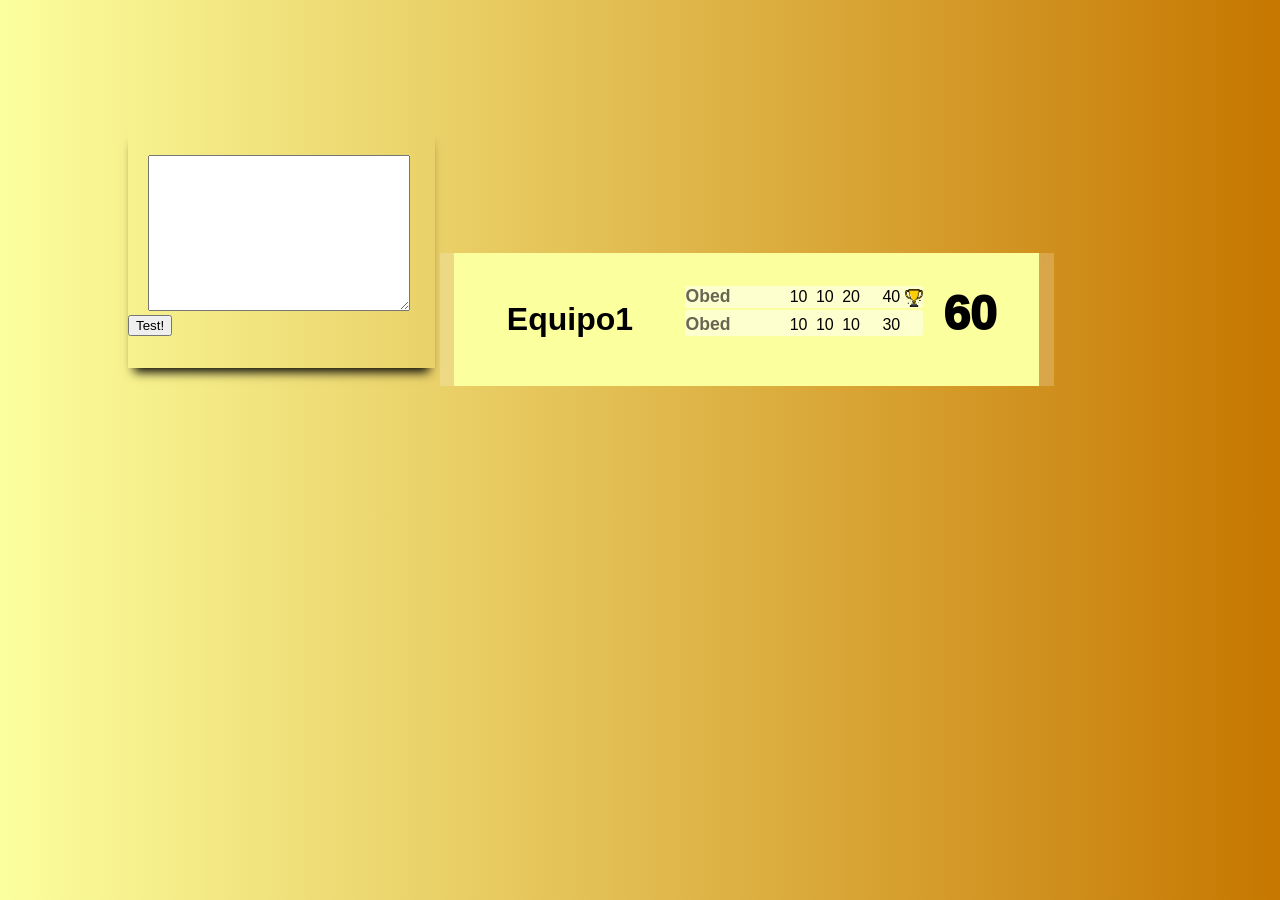
==== index.html @ 94b868c8 "ok" ====
<!DOCTYPE html>
<html lang="es">
<head>
    <meta charset="UTF-8">
    <meta http-equiv="X-UA-Compatible" content="IE=edge">
    <meta name="viewport" content="width=device-width, initial-scale=1.0">
    <title>Table Maker</title>
    <link rel="stylesheet" href="css/styles.css">
</head>
<body>
    <div class="container">
        <div class="box-input">
            <textarea name="entradaTexto" id="txtEntrada" cols="30" rows="10"></textarea>
            <button id="btnTest">Test!</button>
        </div>
        <div class="test-output">
            <div class="team">
                <div class="asset-team"></div>
                <div class="name-team">
                    Equipo1
                </div>
                <div class="members">
                    <div class="row">
                        <div class="name-member">
                            Obed
                        </div>
                        <div class="point">10</div>
                        <div class="point">10</div>
                        <div class="point">20</div>
                        <div class="totalPoints">40</div>
                        <div class="asset"><img src="icons/trofeo.png"></div>
                    </div>
                    <div class="row">
                        <div class="name-member">
                            Obed
                        </div>
                        <div class="point">10</div>
                        <div class="point">10</div>
                        <div class="point">10</div>
                        <div class="totalPoints">30</div>
                        <div class="asset"></div>
                    </div>
                </div>
                <div class="globalTotalPoints">
                    60
                </div>
            </div>
        </div>
    </div>
    <script src="js/app.js"></script>
</body>
</html>
---- css/styles.css ----
body{
    margin: 0;
    padding: 0;
    font-family: 'Gill Sans', 'Gill Sans MT', Calibri, 'Trebuchet MS', sans-serif;
    background: linear-gradient(90deg, #fcff9e 0%, #c67700 100%);;
}
.container{
    position: relative;
    width: 80%;
    height: 100%;
    margin: 8em;
}
.container > .box-input{
    box-shadow: 0px 10px 10px -6px black;
    display: inline-block;
    width: 30%;
    height: 15em;
}
.container > .box-input > textarea{
    position: relative;
    margin-top: 2em;
    margin-left: 1.5em;
}
.container > .test-output{
    width: 60%;
    height: auto;
    display: inline-block;
    background: rgba(255, 255, 255, 0.2);
    backdrop-filter: blur(5px);
}

.team{
    position: relative;
    width: 90%;
    height: auto;
    padding: 1em;
    margin: 0 auto;
    background-color: #fcff9e;
}
.team div{
    display: inline-block;
}
.team .name-team{
    font-size: 2em;
    font-weight: 700;
    padding: 1em;
}
.team .members{
    padding: 1em;
}
.team .members .row{
    background: rgba(255, 255, 255, 0.5);
    backdrop-filter: blur(10px);
    border-radius: 0.2em;
    margin-bottom: 0.1em;
    display: block;
}
.team .members .row .name-member{
    font-weight: 800;
    opacity: 0.6;
    font-style: bold;
    font-size: 1.1em;
    margin-right: 3em;
}
.team .members .row .point{
    padding: 2px;
    border-right: solid 2px #FA0;
}
.team .members .row .point{
    border: none;
}
.team .members .row .totalPoints{
    /* font-weight: 800; */
    font-size: 1em;
    margin-left: 1em;
    text-align: right;
}
.asset{
    width: 18px;
    height: 20px;
}
img{
    width: 18px;
    margin-bottom: -0.3em;
}
.globalTotalPoints{
    font-style: bold;
    font-weight: 1000;
    font-size: 3em;
}
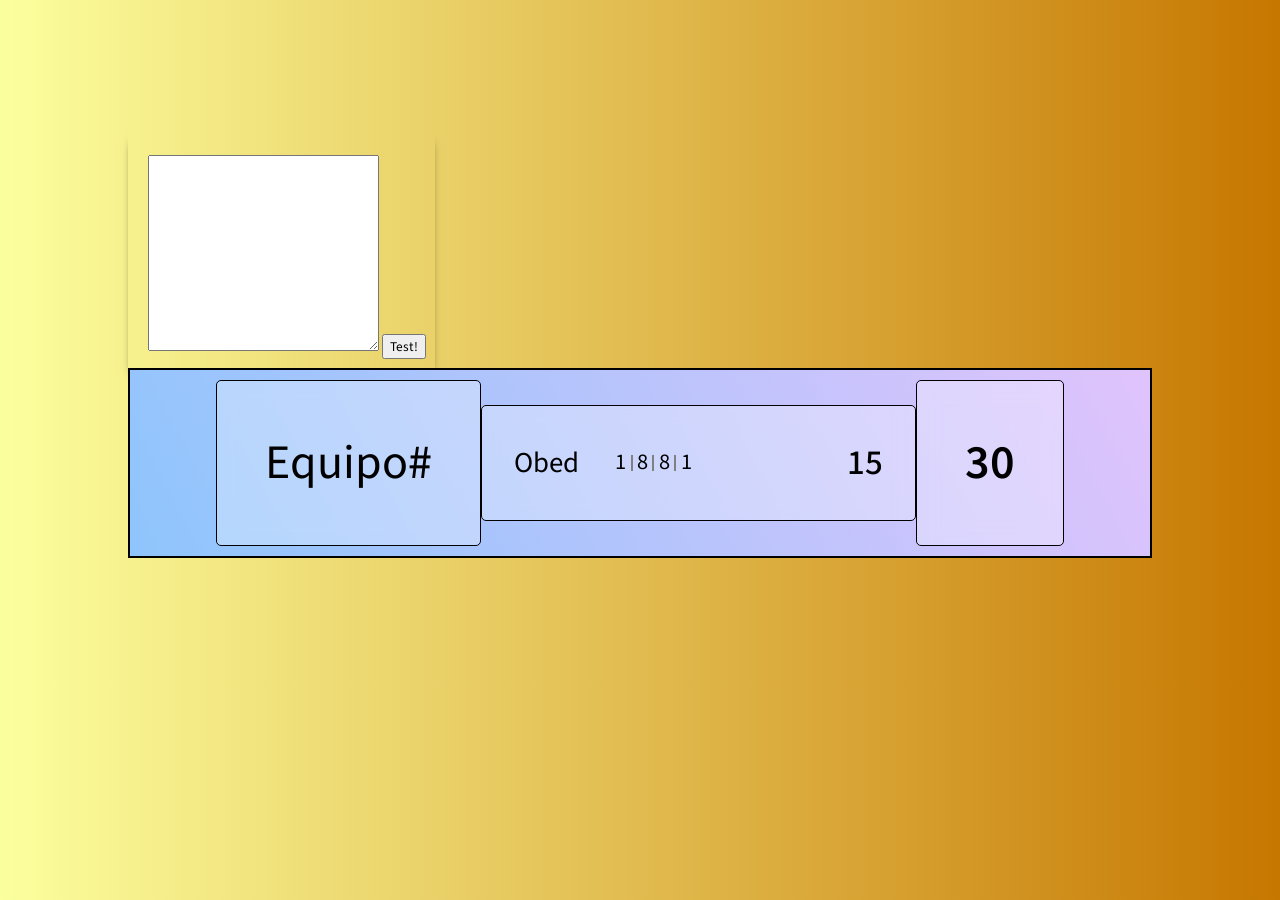
==== commit a4c24d26: "Frontend de puntaje fijado" ====
--- a/index.html
+++ b/index.html
@@ -6,45 +6,34 @@
     <meta name="viewport" content="width=device-width, initial-scale=1.0">
     <title>Table Maker</title>
     <link rel="stylesheet" href="css/styles.css">
+    <link rel="stylesheet" href="css/style.css">
 </head>
 <body>
     <div class="container">
         <div class="box-input">
-            <textarea name="entradaTexto" id="txtEntrada" cols="30" rows="10"></textarea>
+            <textarea name="entradaTexto" id="areaTexto" cols="30" rows="10"></textarea>
             <button id="btnTest">Test!</button>
+            <!--<button id="btnTest" onclick="obtenerDatos()">Test!</button>-->
         </div>
-        <div class="test-output">
-            <div class="team">
-                <div class="asset-team"></div>
-                <div class="name-team">
-                    Equipo1
-                </div>
+        <div class="flex-container">
+            <div class="flex-item team-name">Equipo#</div>
+            <div class="flex-item team-members">
                 <div class="members">
-                    <div class="row">
-                        <div class="name-member">
-                            Obed
+                    <div class="member">
+                        <div class="data">
+                            <div class="alias">Obed</div>
+                            <div class="points">
+                                <div class="point">1</div>
+                                <div class="point">8</div>
+                                <div class="point">8</div>
+                                <div class="point">1</div>
+                            </div>
+                            <div class="total-points">15</div>
                         </div>
-                        <div class="point">10</div>
-                        <div class="point">10</div>
-                        <div class="point">20</div>
-                        <div class="totalPoints">40</div>
-                        <div class="asset"><img src="icons/trofeo.png"></div>
-                    </div>
-                    <div class="row">
-                        <div class="name-member">
-                            Obed
-                        </div>
-                        <div class="point">10</div>
-                        <div class="point">10</div>
-                        <div class="point">10</div>
-                        <div class="totalPoints">30</div>
-                        <div class="asset"></div>
                     </div>
                 </div>
-                <div class="globalTotalPoints">
-                    60
-                </div>
             </div>
+            <div class="flex-item team-total-points">30</div>
         </div>
     </div>
     <script src="js/app.js"></script>
--- a/css/style.css
+++ b/css/style.css
@@ -0,0 +1,133 @@
+@import url('https://fonts.googleapis.com/css2?family=Source+Sans+Pro:wght@300;400;700&display=swap');
+*{
+    box-sizing: border-box;
+    font-family: 'Source Sans Pro';
+    
+}
+
+/*
+
+Los layouts en flexbox trabajan en una sola dimensión, en filas (row) ó columnas (column)
+Por defecto <display:flex> establece el layout en fila.
+Podemos alterar dicha dimensión usando:
+
+    flex-direction: row;
+                    column => Layout en columnas
+                    column-reverse => Layout en columnas invertidas.
+                    row-reverse => Layout de fila pero con los items invertidos
+
+Cuando el numero de items son demasiados se van apretando, necesitamos que se desborden en otra fila o columna.
+Se usa la propiedad:
+
+    flex-wrap: nowrap; => No realiza ningún desbordamiento
+
+La propiedad CSS flex-flow  es una propiedad atajo para las propiedades individuales flex-direction y flex-wrap.
+
+    flex-flow: <'flex-direction'> and <'flex-wrap'> 
+    flex-flow: row nowrap;
+    flex-flow: column wrap;
+    flex-flow: column-reverse wrap-reverse;
+
+La propiedad CSS justify-content define cómo el navegador distribuye el espacio entre y alrededor de los items flex, a lo largo del eje principal de su contenedor.
+
+
+
+*/
+.flex-container{
+    background-color: #8EC5FC;
+    background-image: linear-gradient(62deg, #8EC5FC 0%, #E0C3FC 100%);
+    border: 2px solid black;
+    position: relative;
+    display: flex;
+    padding: 10px;
+    width: 100%;
+    margin: 0 auto;
+    justify-content: center;
+    align-content: center;
+    align-items: center;
+}
+.flex-item{
+    /* display: flex; */
+    background-color: rgba(255, 255, 255, 0.3);
+    backdrop-filter: blur(10px);
+    border: 1px solid #000;
+    border-radius: 5px;
+    padding: 1em;
+    font-size: 2em;
+}
+.members{
+    display: flex;
+    flex-direction: column;
+}
+.member{
+    margin-top: 0.5em;
+}
+.member:first-child{
+    margin-top: 0;
+}
+.team-name{
+    flex-shrink: 0;
+    font-size: 3em;
+    font-weight: 400;
+}
+.team-members{
+    flex-grow: 0.5;
+}
+.team-total-points{
+    flex-shrink: 0;
+}
+
+.data{
+    display: flex;
+    align-items: center;
+}
+.alias{
+    flex-grow: 0;
+    flex-shrink: 0;
+    font-size: 0.9em;
+}
+.points{
+    flex-grow: 2;
+    display: flex;
+    padding: 0 0 0 1em;
+    justify-content: flex-start;
+    align-items: center;
+}
+.point{
+    flex-shrink: 3;
+    padding: 0 0.2em;
+    border-right: 2px solid gray;
+    font-size: 0.7em;
+    font-weight: 400;
+    line-height: 0.7em;
+}
+.point:last-child{
+    border-right: none;
+}
+.total-points{
+    flex-grow: 0;
+    flex-shrink: 0;
+    font-size: 1.1em;
+    font-weight: 500;
+    /* text-align: right; */
+}
+.team-total-points{
+    font-size: 3em;
+    font-weight: 600;
+}
+/*.flex-container{
+    /* El ajuste de este contenedor se hace de tipo flex-box
+    display: flex; 
+    background-color: burlywood;
+    padding: 10px;
+    border: 2px solid black;
+}
+.flex-container .flex-item{
+    background-color: gainsboro;
+    width: 100px;
+    margin: 10px;
+    text-align: center;
+    line-height: 75px;
+    font-size: 30px;
+    border: 2px solid black;
+}*/
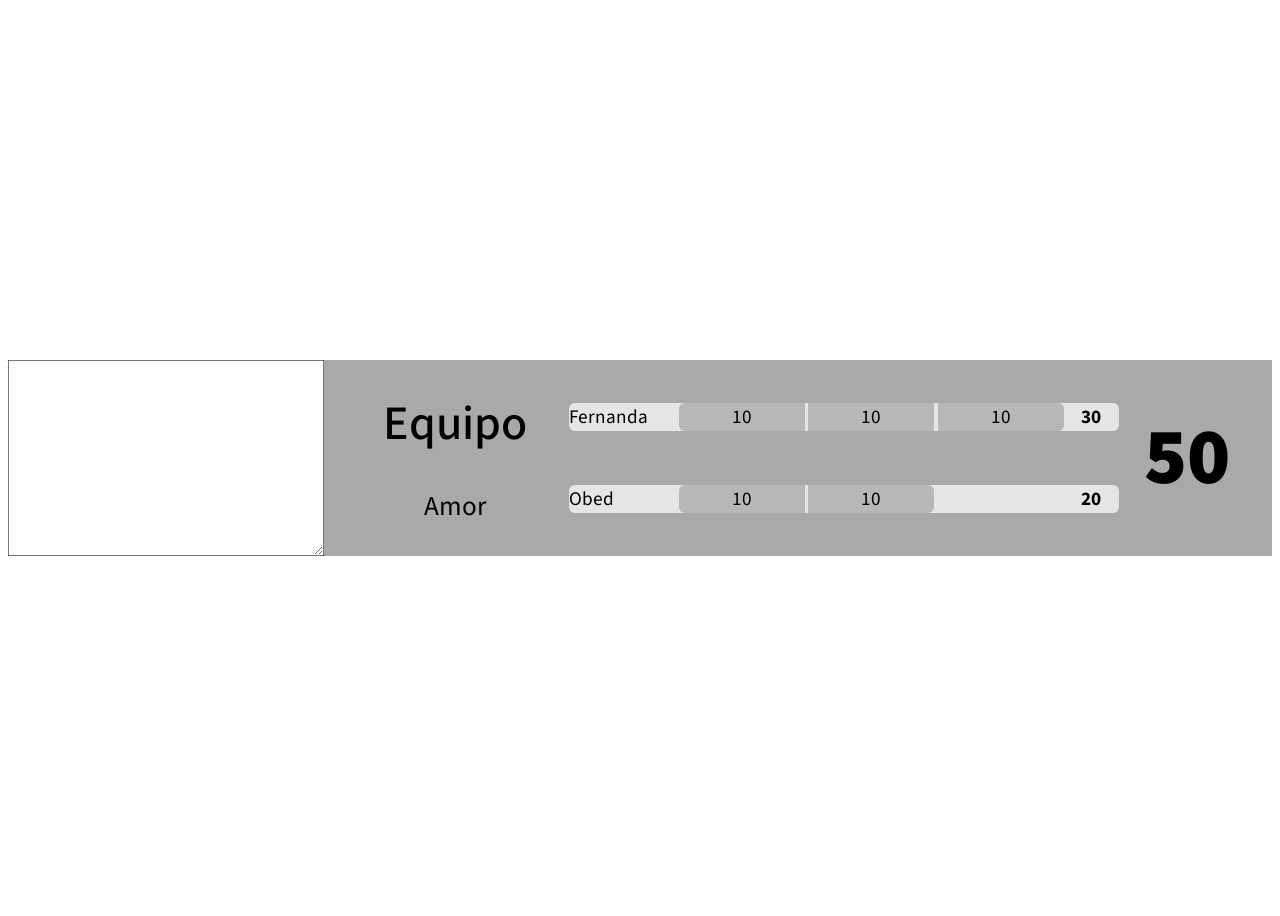
==== commit 5e560b09: "Frontend medio definido" ====
--- a/index.html
+++ b/index.html
@@ -4,38 +4,41 @@
     <meta charset="UTF-8">
     <meta http-equiv="X-UA-Compatible" content="IE=edge">
     <meta name="viewport" content="width=device-width, initial-scale=1.0">
-    <title>Table Maker</title>
-    <link rel="stylesheet" href="css/styles.css">
-    <link rel="stylesheet" href="css/style.css">
+    <title>TableMaker</title>
+    <link rel="stylesheet" href="css/style1.css">
 </head>
 <body>
-    <div class="container">
-        <div class="box-input">
-            <textarea name="entradaTexto" id="areaTexto" cols="30" rows="10"></textarea>
-            <button id="btnTest">Test!</button>
-            <!--<button id="btnTest" onclick="obtenerDatos()">Test!</button>-->
-        </div>
-        <div class="flex-container">
-            <div class="flex-item team-name">Equipo#</div>
-            <div class="flex-item team-members">
-                <div class="members">
-                    <div class="member">
-                        <div class="data">
-                            <div class="alias">Obed</div>
-                            <div class="points">
-                                <div class="point">1</div>
-                                <div class="point">8</div>
-                                <div class="point">8</div>
-                                <div class="point">1</div>
-                            </div>
-                            <div class="total-points">15</div>
-                        </div>
+    <div class="grid">
+        <textarea id="areatexto" cols="50" rows="10"></textarea>
+        <div class="grid-section">
+            <div class="team">
+                <div class="name">Equipo</div>
+                <div class="alias">Amor</div>
+            </div>
+            <div class="members">
+                <div class="member">
+                    <div class="nickname">Fernanda</div>
+                    <div class="points">
+                        <div class="point">10</div>
+                        <div class="point">10</div>
+                        <div class="point">10</div>
                     </div>
+                    <div class="total-points">30</div>
+                </div>
+                <div class="member">
+                    <div class="nickname">Obed</div>
+                    <div class="points">
+                        <div class="point">10</div>
+                        <div class="point">10</div>
+                    </div>
+                    <div class="total-points">20</div>
                 </div>
             </div>
-            <div class="flex-item team-total-points">30</div>
+            <div class="team-total-points">
+                50
+            </div>
         </div>
     </div>
-    <script src="js/app.js"></script>
+    <script src="js/app2.js"></script>
 </body>
 </html>
--- a/css/style1.css
+++ b/css/style1.css
@@ -0,0 +1,95 @@
+@import url('https://fonts.googleapis.com/css2?family=Source+Sans+Pro:wght@300;400;700&display=swap');
+
+*{
+    font-family: 'Source Sans Pro';
+}
+
+body{
+
+    height: 100vh;
+    display: flex;
+    align-items: center;
+    justify-content: center;
+    align-content: center;
+}
+
+.grid{
+    background-color: brown;
+    flex-grow: 1;
+    flex-shrink: 0;
+    display: grid;
+    grid-template-columns: 25% 75%;
+}
+
+.grid > div{
+    background-color: darkgrey;
+    padding: 1em;
+}
+.grid > div:hover{
+    border: 1px solid yellow;
+}
+
+#areaTexto{
+    flex-grow: 1;
+    position: relative;
+    width: 20px;
+}
+
+.grid-section{
+    display: grid;
+    grid-template-columns: 25% 60% 15%;
+}
+.team{
+    flex-shrink: 0;    
+    display: grid;
+    align-items: center;
+    justify-content: center;
+    text-align: center;
+}
+.team > .name{
+    font-weight: 500;
+    font-size: 3em;
+}
+.team > .alias{
+    font-size: 1.7em;
+}
+.members{
+    display: grid;
+    grid-template-rows: auto;
+    align-items: center;
+}
+.member{
+    display: grid;
+    grid-template-columns: 20% 70% 10%;
+    background-color: rgba(255, 255, 255,0.7);
+    backdrop-filter: blur(10px);
+    border-radius: 0.3em;
+    font-size: 1.2rem;
+}
+.points{
+    
+    display: grid;
+    grid-template-columns: repeat(3,1fr);
+    column-gap: 0.2em;
+}
+.point{
+    background-color: rgba(0, 0, 0,0.2);
+    text-align: center;
+}
+.point:first-child{
+    border-radius: 0.3em 0 0 0.3em;
+}
+.point:last-child{
+    border-radius: 0 0.3em 0.3em 0;
+}
+.total-points{
+    text-align: center;
+    font-weight: 700;
+}
+.team-total-points{
+    display: flex;
+    justify-content: center;
+    align-items: center;
+    font-size: 5em;
+    font-weight: 900;
+}
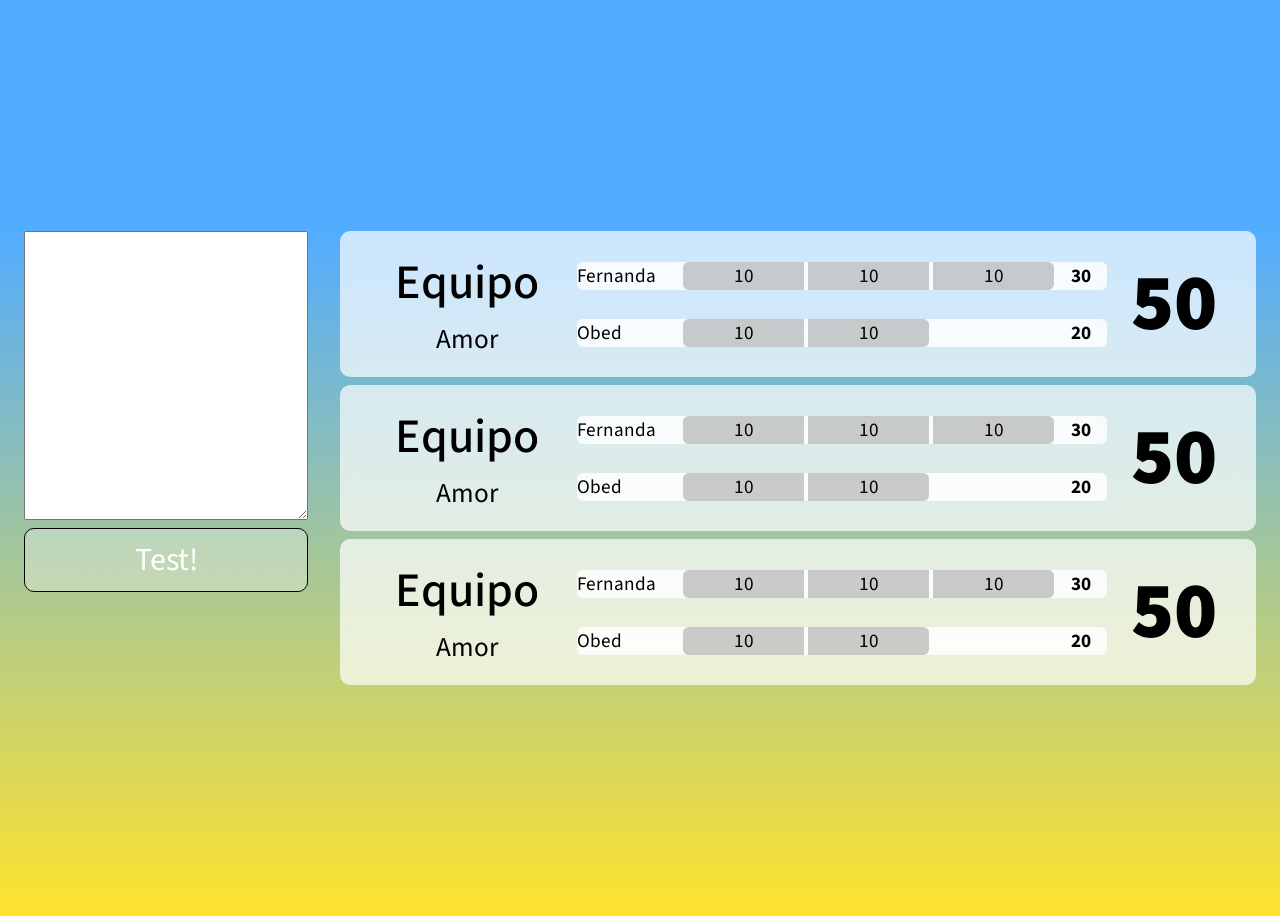
==== commit 1d585cb7: "Frontend 75%" ====
--- a/index.html
+++ b/index.html
@@ -1,5 +1,5 @@
 <!DOCTYPE html>
-<html lang="es">
+<html lang="en">
 <head>
     <meta charset="UTF-8">
     <meta http-equiv="X-UA-Compatible" content="IE=edge">
@@ -9,33 +9,94 @@
 </head>
 <body>
     <div class="grid">
-        <textarea id="areatexto" cols="50" rows="10"></textarea>
-        <div class="grid-section">
-            <div class="team">
-                <div class="name">Equipo</div>
-                <div class="alias">Amor</div>
-            </div>
-            <div class="members">
-                <div class="member">
-                    <div class="nickname">Fernanda</div>
-                    <div class="points">
-                        <div class="point">10</div>
-                        <div class="point">10</div>
-                        <div class="point">10</div>
+        <div class="container">
+            <textarea id="areaTexto" cols="50" rows="10"></textarea>
+            <button id="btnTest">Test!</button>
+        </div>
+        <div class="container" id="teams">
+            <div class="grid-section">
+                <div class="team">
+                    <div class="name">Equipo</div>
+                    <div class="alias">Amor</div>
+                </div>
+                <div class="members">
+                    <div class="member">
+                        <div class="nickname">Fernanda</div>
+                        <div class="points">
+                            <div class="point">10</div>
+                            <div class="point">10</div>
+                            <div class="point">10</div>
+                        </div>
+                        <div class="total-points">30</div>
                     </div>
-                    <div class="total-points">30</div>
+                    <div class="member">
+                        <div class="nickname">Obed</div>
+                        <div class="points">
+                            <div class="point">10</div>
+                            <div class="point">10</div>
+                        </div>
+                        <div class="total-points">20</div>
+                    </div>
                 </div>
-                <div class="member">
-                    <div class="nickname">Obed</div>
-                    <div class="points">
-                        <div class="point">10</div>
-                        <div class="point">10</div>
-                    </div>
-                    <div class="total-points">20</div>
+                <div class="team-total-points">
+                    50
                 </div>
             </div>
-            <div class="team-total-points">
-                50
+            <div class="grid-section">
+                <div class="team">
+                    <div class="name">Equipo</div>
+                    <div class="alias">Amor</div>
+                </div>
+                <div class="members">
+                    <div class="member">
+                        <div class="nickname">Fernanda</div>
+                        <div class="points">
+                            <div class="point">10</div>
+                            <div class="point">10</div>
+                            <div class="point">10</div>
+                        </div>
+                        <div class="total-points">30</div>
+                    </div>
+                    <div class="member">
+                        <div class="nickname">Obed</div>
+                        <div class="points">
+                            <div class="point">10</div>
+                            <div class="point">10</div>
+                        </div>
+                        <div class="total-points">20</div>
+                    </div>
+                </div>
+                <div class="team-total-points">
+                    50
+                </div>
+            </div>
+            <div class="grid-section">
+                <div class="team">
+                    <div class="name">Equipo</div>
+                    <div class="alias">Amor</div>
+                </div>
+                <div class="members">
+                    <div class="member">
+                        <div class="nickname">Fernanda</div>
+                        <div class="points">
+                            <div class="point">10</div>
+                            <div class="point">10</div>
+                            <div class="point">10</div>
+                        </div>
+                        <div class="total-points">30</div>
+                    </div>
+                    <div class="member">
+                        <div class="nickname">Obed</div>
+                        <div class="points">
+                            <div class="point">10</div>
+                            <div class="point">10</div>
+                        </div>
+                        <div class="total-points">20</div>
+                    </div>
+                </div>
+                <div class="team-total-points">
+                    50
+                </div>
             </div>
         </div>
     </div>
--- a/css/style1.css
+++ b/css/style1.css
@@ -5,7 +5,8 @@
 }
 
 body{
-
+    background-color: #52ACFF;
+    background-image: linear-gradient(180deg, #52ACFF 25%, #FFE32C 100%);
     height: 100vh;
     display: flex;
     align-items: center;
@@ -14,30 +15,50 @@
 }
 
 .grid{
-    background-color: brown;
     flex-grow: 1;
     flex-shrink: 0;
     display: grid;
+    grid-template-rows: auto;
     grid-template-columns: 25% 75%;
 }
 
-.grid > div{
-    background-color: darkgrey;
+.grid > div{   
     padding: 1em;
-}
-.grid > div:hover{
-    border: 1px solid yellow;
 }
 
 #areaTexto{
     flex-grow: 1;
     position: relative;
-    width: 20px;
 }
-
+#btnTest{
+    height: 2em;
+    background-color: rgba(255, 255, 255,0.3);
+    backdrop-filter: blur(3em);
+    border: 1px solid #000;
+    border-radius: 10px;
+    color: #FFF;
+    font-size: 2em;
+    cursor: pointer;
+}
+#btnTest:hover{
+    background-color: rgba(255, 255, 255,0.6);
+    color: #000;
+    font-size: 1.8em;
+    font-weight: 500;
+    border-radius: 0;
+    transition-duration: 300ms;
+}
+.container{
+    display: grid;
+    row-gap: 0.5em;
+}
 .grid-section{
     display: grid;
+    padding: 1em;
     grid-template-columns: 25% 60% 15%;
+    border-radius: 10px;
+    background-color: rgba(255, 255, 255,0.7);
+    backdrop-filter: blur(10px);
 }
 .team{
     flex-shrink: 0;    
@@ -74,7 +95,7 @@
 }
 .point{
     background-color: rgba(0, 0, 0,0.2);
-    text-align: center;
+    text-align: center; 
 }
 .point:first-child{
     border-radius: 0.3em 0 0 0.3em;
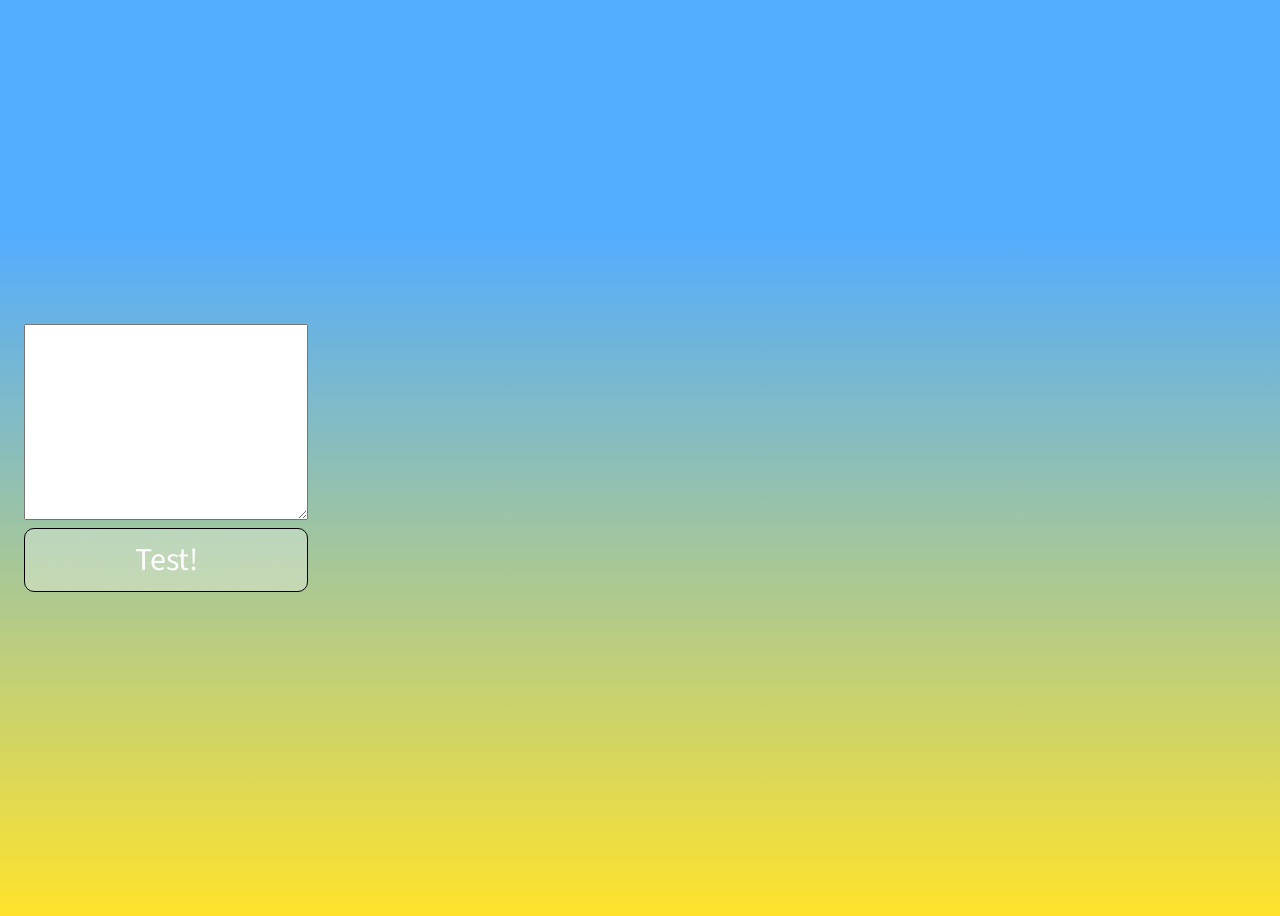
==== commit 06903969: "OK" ====
--- a/index.html
+++ b/index.html
@@ -14,7 +14,7 @@
             <button id="btnTest">Test!</button>
         </div>
         <div class="container" id="teams">
-            <div class="grid-section">
+            <!--<div class="grid-section">
                 <div class="team">
                     <div class="name">Equipo</div>
                     <div class="alias">Amor</div>
@@ -97,7 +97,7 @@
                 <div class="team-total-points">
                     50
                 </div>
-            </div>
+            </div>-->
         </div>
     </div>
     <script src="js/app2.js"></script>
